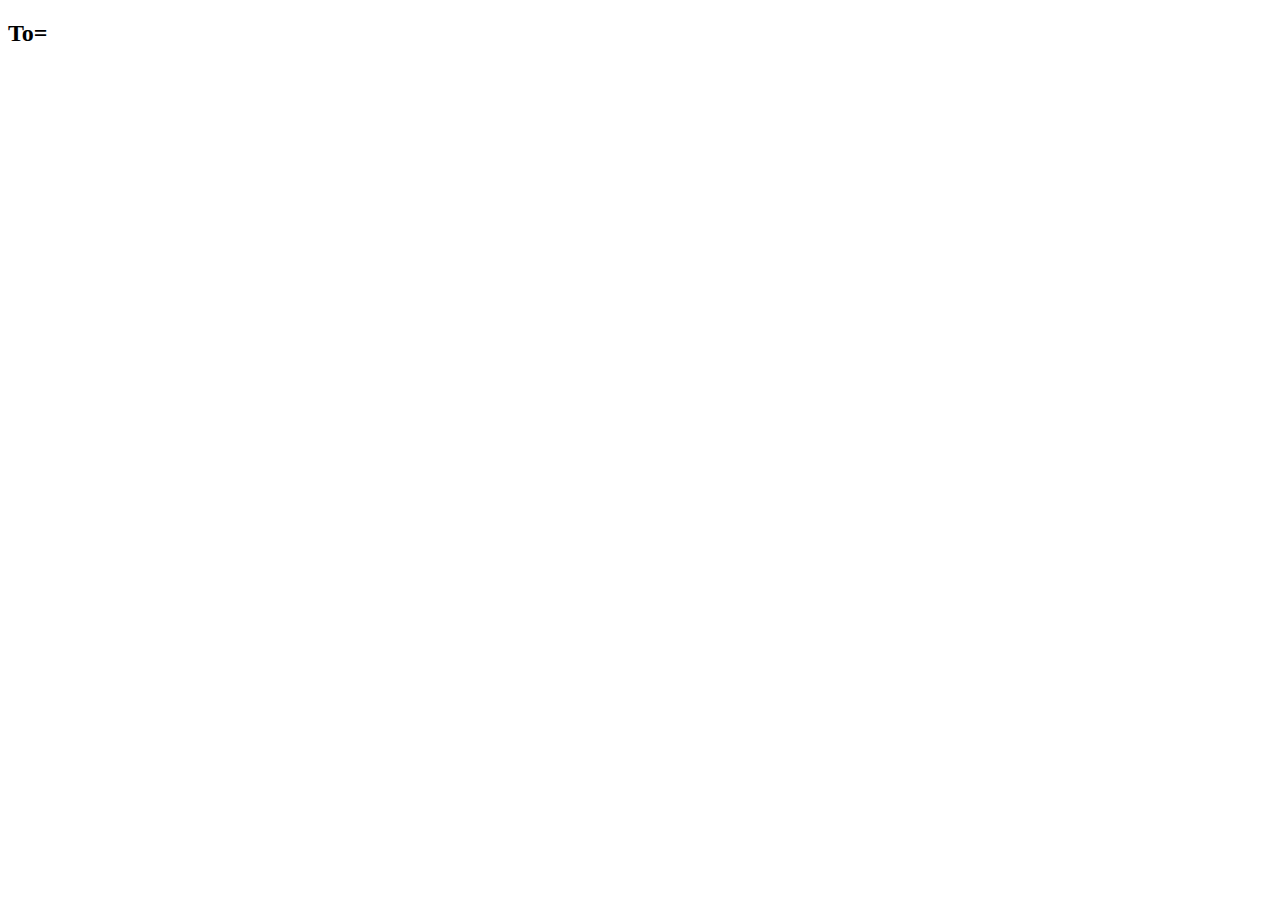
==== To-Do-List/index.html @ 4e60641a "to do list" ====
<!DOCTYPE html>
<html lang="en">
<head>
    <meta charset="UTF-8">
    <meta name="viewport" content="width=device-width, initial-scale=1.0">
    <title>To-Do list</title>
</head>
<body>
    <div class="container">
        <div class="to-do-app">
            <h2> To=</h2>
        </div>
    </div>
</body>
</html>
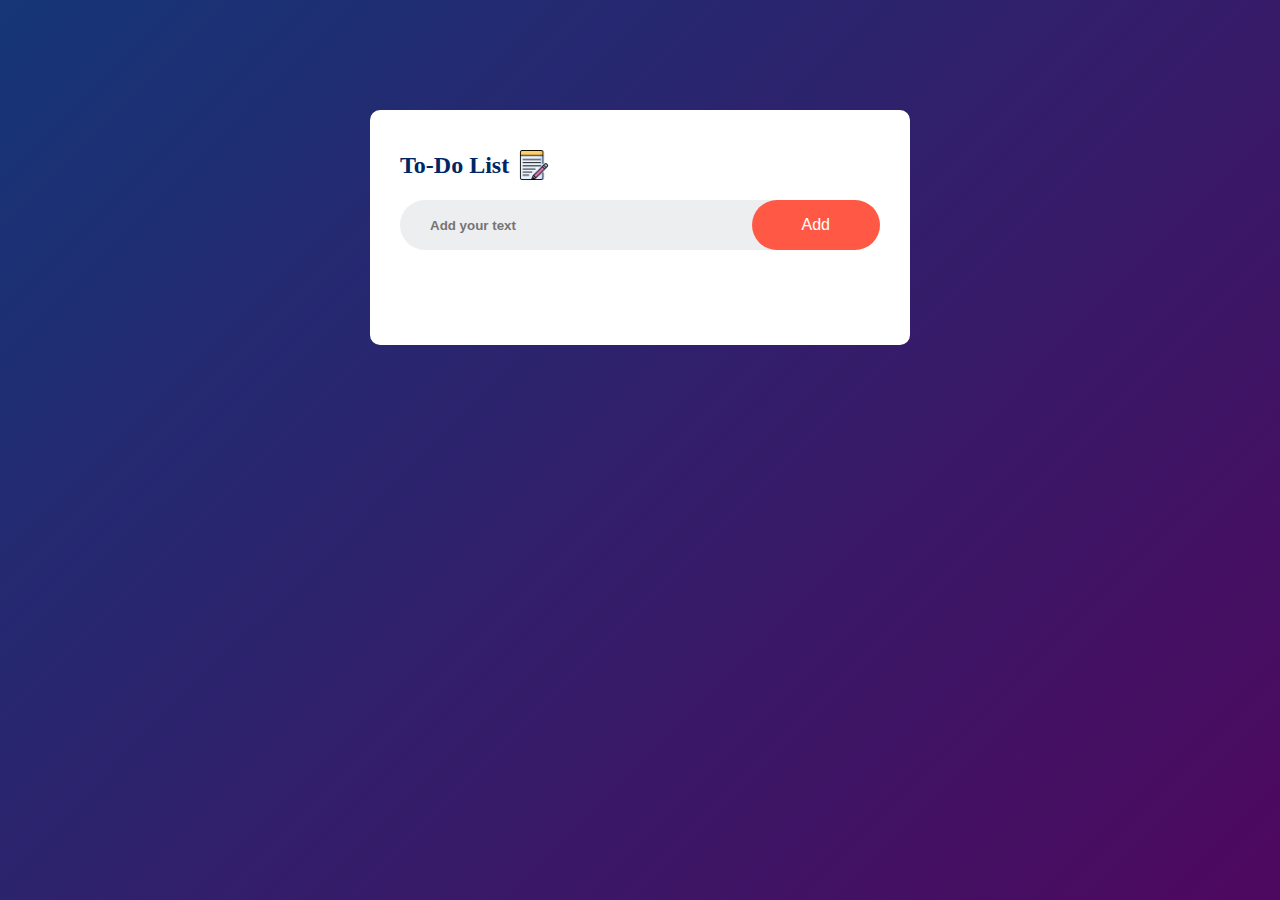
==== commit 3a7b6c7e: "to do list" ====
--- a/To-Do-List/index.html
+++ b/To-Do-List/index.html
@@ -4,12 +4,23 @@
     <meta charset="UTF-8">
     <meta name="viewport" content="width=device-width, initial-scale=1.0">
     <title>To-Do list</title>
+    <link rel="stylesheet" href="styles.css">
 </head>
 <body>
     <div class="container">
         <div class="to-do-app">
-            <h2> To=</h2>
+            <h2> To-Do List <img src="note.png" alt=""></h2>
+            <div class="row">
+                <input type="text" id="input-box" placeholder="Add your text">
+                <button onclick="addTask()">Add</button>
+            </div>
+            <ul id="list-container">
+                <!-- <li class="checked">Task1</li>
+                <li>Task2</li>
+                <li>Task3</li> -->
+            </ul>
         </div>
     </div>
 </body>
+<script src="script.js"></script>
 </html>--- a/To-Do-List/styles.css
+++ b/To-Do-List/styles.css
@@ -0,0 +1,104 @@
+* {
+    margin: 0;
+    padding: 0;
+    box-sizing: border-box;
+}
+
+.container {
+    min-height: 100vh;
+    width: 100%;
+    background: linear-gradient(135deg, #153677, #4e085f);
+    padding: 10px;
+
+}
+
+.to-do-app{
+    width: 100%;
+    max-width: 540px;
+    background-color: white;
+    margin: 100px auto 20px;
+    padding: 40px 30px 70px;
+    border-radius: 10px;
+}
+
+.to-do-app h2{
+    color: #002765;
+    display: flex;
+    align-items: center;
+    margin-bottom: 20px;
+}
+.to-do-app h2 img{
+    width: 30px;
+    margin-left: 10px;
+}
+.row{
+    display: flex;
+    align-items: center;
+    justify-content: space-between;
+    background-color: #edeef0;
+    border-radius: 30px;
+    padding-left: 20px;
+    margin-bottom: 25px;
+}
+input{
+    flex: 1;
+    border: none;
+    outline: none;
+    padding: 10px;
+    background-color: transparent;
+    font-weight: 600;
+}
+button{
+    border: none;
+    outline: none;
+    padding: 16px 50px;
+    background-color:#ff5945 ;
+    color: white;
+    font-size: 16px;
+    cursor: pointer;
+    border-radius: 40px;
+
+}
+ul li{
+    list-style: none;
+    font-size: 17px;
+    padding: 12px 8px 12px 50px;
+    user-select: none;
+    cursor: pointer;
+    position: relative;
+}
+ul li::before{
+    content: '';
+    position: absolute;
+    height: 28px;
+    width: 28px;
+    border-radius: 50%;
+    background-image:url(radio.png) ;
+    background-size: cover;
+    background-position: center;
+    top: 12px;
+    left: 8px ;
+}
+ul li.checked{
+    color: #555;
+    text-decoration: line-through;
+}
+ul li.checked::before{
+    background-image: url(check.png);
+
+}
+ul li span{
+    position: absolute;
+    right: 0;
+    top: 5px;
+    width: 40px;
+    height: 40px;
+    font-size: 22px;
+    color: #555;
+    line-height: 40px;
+    text-align: center;
+border-radius: 50%;
+}
+ul li span:hover{
+    background-color: #edeef0;
+}